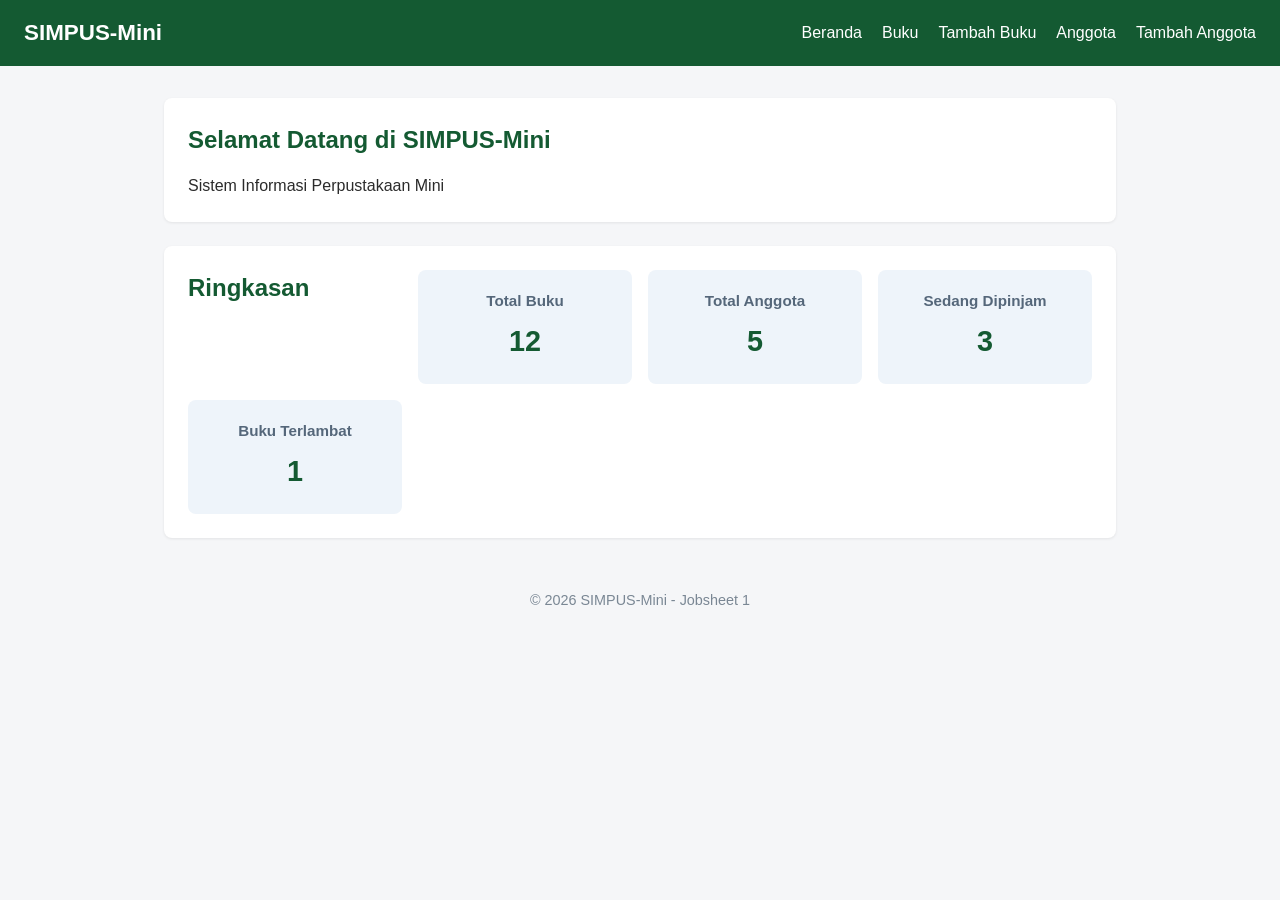
==== index.html @ 6b936837 "Initial commit" ====
<!DOCTYPE html>
<html lang="id">

<head>
    <meta charset="UTF-8">
    <title>Beranda - SIMPUS-Mini</title>
    <link rel="stylesheet" href="assets/css/style.css">
</head>

<body>
    <header>
        <h1>SIMPUS-Mini</h1>
        <nav>
            <ul>
                <li><a href="index.html">Beranda</a></li>
                <li><a href="buku/list.html">Buku</a></li>
                <li><a href="buku/tambah.html">Tambah Buku</a></li>
                <li><a href="anggota/list.html">Anggota</a></li>
                <li><a href="anggota/tambah.html">Tambah Anggota</a></li>
            </ul>
        </nav>
    </header>
    <main>
        <section>
            <h2>Selamat Datang di SIMPUS-Mini</h2>
            <p>Sistem Informasi Perpustakaan Mini</p>
        </section>
        <section>
            <h2>Ringkasan</h2>
            <article>
                <h3>Total Buku</h3>
                <p>12</p>
            </article>
            <article>
                <h3>Total Anggota</h3>
                <p>5</p>
            </article>
            <article>
                <h3>Sedang Dipinjam</h3>
                <p>3</p>
            </article>
            <article>
                <h3>Buku Terlambat</h3>
                <p>1</p>
            </article>
        </section>
    </main>
    <footer>
        <p>&copy; 2026 SIMPUS-Mini - Jobsheet 1</p>
    </footer>
</body>

</html>
---- assets/css/style.css ----
/* ===== Reset & Base ===== */
* {
    box-sizing: border-box;
    margin: 0;
    padding: 0;
}

body {
    font-family: "Segoe UI", Arial, sans-serif;
    color: #2b2b2b;
    background-color: #f5f6f8;
    line-height: 1.5;
}

a {
    color: #145a32;
    text-decoration: none;
}

a:hover {
    text-decoration: underline;
}

/* ===== Header & Navbar (Flexbox) ===== */
header {
    background-color: #145a32;
    color: #fff;
    padding: 1rem 1.5rem;
    display: flex;
    align-items: center;
    justify-content: space-between;
    flex-wrap: wrap;
}

header h1 {
    font-size: 1.4rem;
}

header nav ul {
    list-style: none;
    display: flex;
    gap: 1.25rem;
}

header nav a {
    color: #fff;
    font-weight: 500;
}

/* ===== Main Layout ===== */
main {
    max-width: 1000px;
    margin: 2rem auto;
    padding: 0 1.5rem;
}

section {
    background-color: #fff;
    border-radius: 8px;
    padding: 1.5rem;
    margin-bottom: 1.5rem;
    box-shadow: 0 1px 3px rgba(0, 0, 0, 0.08);
}

section h2 {
    margin-bottom: 1rem;
    color: #145a32;
}

/* ===== Kartu Statistik (CSS Grid) ===== */
main section:nth-of-type(2) {
    display: grid;
    grid-template-columns: repeat(4, 1fr);
    gap: 1rem;
}

main section:nth-of-type(2) article {
    background-color: #eef4fa;
    border-radius: 8px;
    padding: 1.25rem;
    text-align: center;
}

main section:nth-of-type(2) article h3 {
    font-size: 0.95rem;
    color: #55677a;
    margin-bottom: 0.5rem;
}

main section:nth-of-type(2) article p {
    font-size: 1.8rem;
    font-weight: 700;
    color: #145a32;
}

/* ===== Tabel ===== */
table {
    width: 100%;
    border-collapse: collapse;
}

th, td {
    text-align: left;
    padding: 0.65rem 0.75rem;
    border-bottom: 1px solid #e2e6ea;
}

thead {
    background-color: #145a32;
    color: #fff;
}

tbody tr:nth-child(even) {
    background-color: #f7f9fb;
}

tbody tr:hover {
    background-color: #eef4fa;
}

td button {
    padding: 0.35rem 0.7rem;
    margin-right: 0.35rem;
    border: none;
    border-radius: 4px;
    cursor: pointer;
    font-size: 0.85rem;
}

td button:first-of-type {
    background-color: #f0ad4e;
    color: #fff;
}

td button:last-of-type {
    background-color: #d9534f;
    color: #fff;
}

.btn-detail {
    background-color: #5bc0de;
    color: #fff;
}

/* ===== Form ===== */
form p {
    margin-bottom: 1rem;
}

form label {
    display: block;
    margin-bottom: 0.35rem;
    font-weight: 600;
    color: #444;
}

form input,
form select {
    width: 100%;
    max-width: 400px;
    padding: 0.55rem 0.7rem;
    border: 1px solid #cdd4da;
    border-radius: 4px;
    font-size: 1rem;
}

form button[type="submit"] {
    background-color: #145a32;
    color: #fff;
    border: none;
    padding: 0.6rem 1.5rem;
    border-radius: 4px;
    font-size: 1rem;
    cursor: pointer;
}

form button[type="submit"]:hover {
    background-color: #0f4023;
}

/* ===== Footer ===== */
footer {
    text-align: center;
    padding: 1.25rem;
    color: #7a8794;
    font-size: 0.9rem;
}
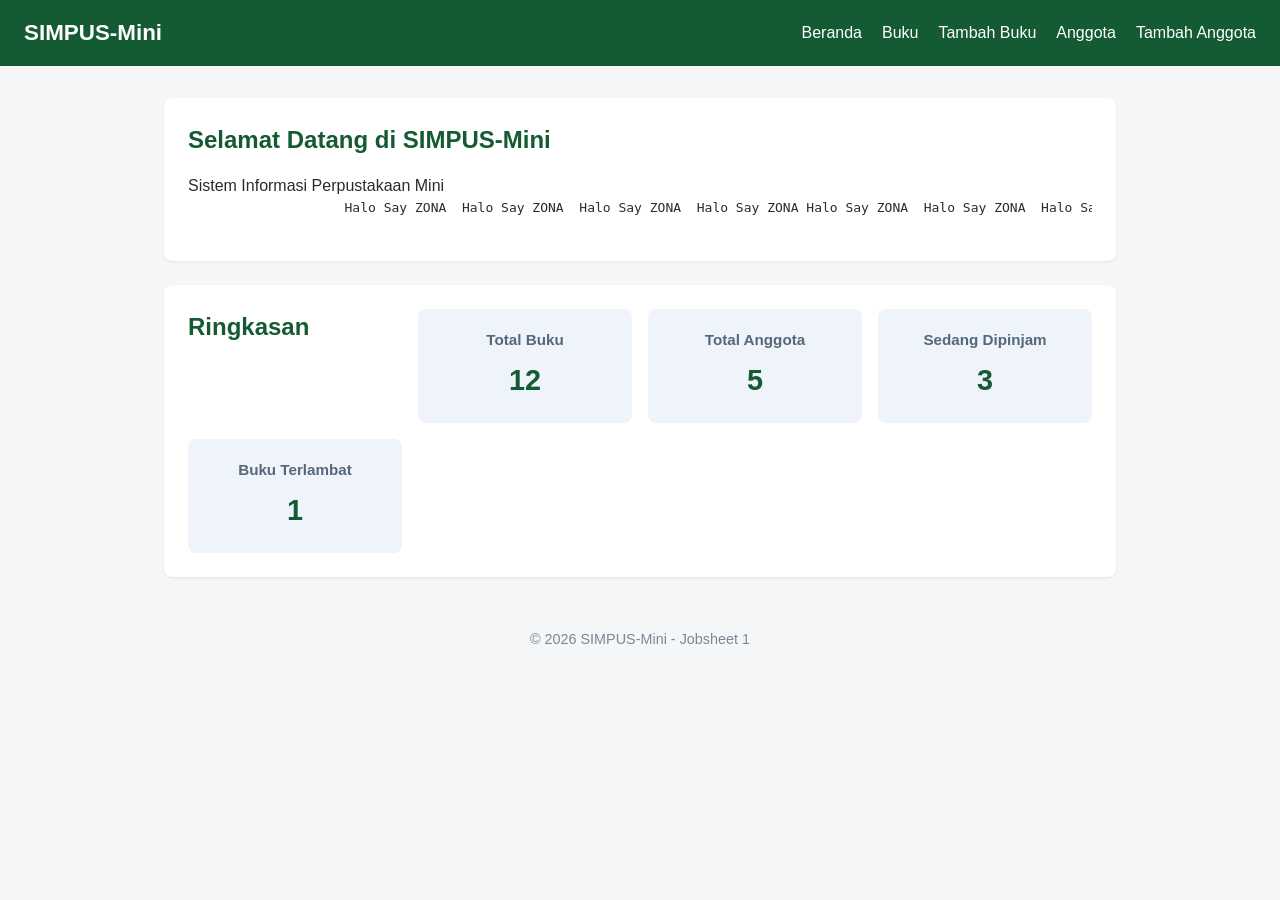
==== commit 85a63465: "Fix Sudah Selesai" ====
--- a/index.html
+++ b/index.html
@@ -3,6 +3,7 @@
 
 <head>
     <meta charset="UTF-8">
+    <meta name="viewport" content="width=device-width, initial-scale=1">
     <title>Beranda - SIMPUS-Mini</title>
     <link rel="stylesheet" href="assets/css/style.css">
 </head>
@@ -10,6 +11,7 @@
 <body>
     <header>
         <h1>SIMPUS-Mini</h1>
+        <input type="checkbox" id="nav-toggle" class="nav-toggle">
         <nav>
             <ul>
                 <li><a href="index.html">Beranda</a></li>
@@ -19,11 +21,17 @@
                 <li><a href="anggota/tambah.html">Tambah Anggota</a></li>
             </ul>
         </nav>
+        <label for="nav-toggle" class="nav-toggle-label">&#9776;</label>
     </header>
     <main>
         <section>
             <h2>Selamat Datang di SIMPUS-Mini</h2>
             <p>Sistem Informasi Perpustakaan Mini</p>
+            <div class="table-responsive">
+                <pre>
+                    Halo Say ZONA  Halo Say ZONA  Halo Say ZONA  Halo Say ZONA Halo Say ZONA  Halo Say ZONA  Halo Say ZONA  Halo Say ZONA Halo Say ZONA Halo Say ZONA Halo Say ZONA
+               </pre>
+            </div>
         </section>
         <section>
             <h2>Ringkasan</h2>
--- a/assets/css/style.css
+++ b/assets/css/style.css
@@ -185,3 +185,71 @@
     color: #7a8794;
     font-size: 0.9rem;
 }
+
+/* ===== Hamburger Menu (checkbox hack) ===== */
+.nav-toggle {
+    display: none;
+}
+
+.nav-toggle-label {
+    display: none;
+    font-size: 1.6rem;
+    color: #fff;
+    cursor: pointer;
+}
+
+/* ===== Tabel Responsif ===== */
+.table-responsive {
+    overflow-x: auto;
+}
+
+/* ===== Responsive Breakpoints ===== */
+/* Tablet ke bawah */
+@media (max-width: 900px) {
+    main section:nth-of-type(2) {
+        grid-template-columns: repeat(2, 1fr);
+    }
+}
+
+/* Mobile */
+@media (max-width: 480px) {
+    header {
+        position: relative;
+    }
+
+    .nav-toggle-label {
+        display: block;
+    }
+
+    header nav {
+        display: none;
+        width: 100%;
+        order: 3;
+        margin-top: 1rem;
+    }
+
+    .nav-toggle:checked ~ nav {
+        display: block;
+    }
+
+    header nav ul {
+        flex-direction: column;
+        gap: 0.75rem;
+    }
+
+    main section:nth-of-type(2) {
+        grid-template-columns: 1fr;
+    }
+
+    form input,
+    form select {
+        max-width: 100%;
+    }
+}
+
+/* ===== Layar Monitor Sangat Lebar (Latihan 1) ===== */
+@media (min-width: 1400px) {
+    main {
+        max-width: 1200px;
+    }
+}
